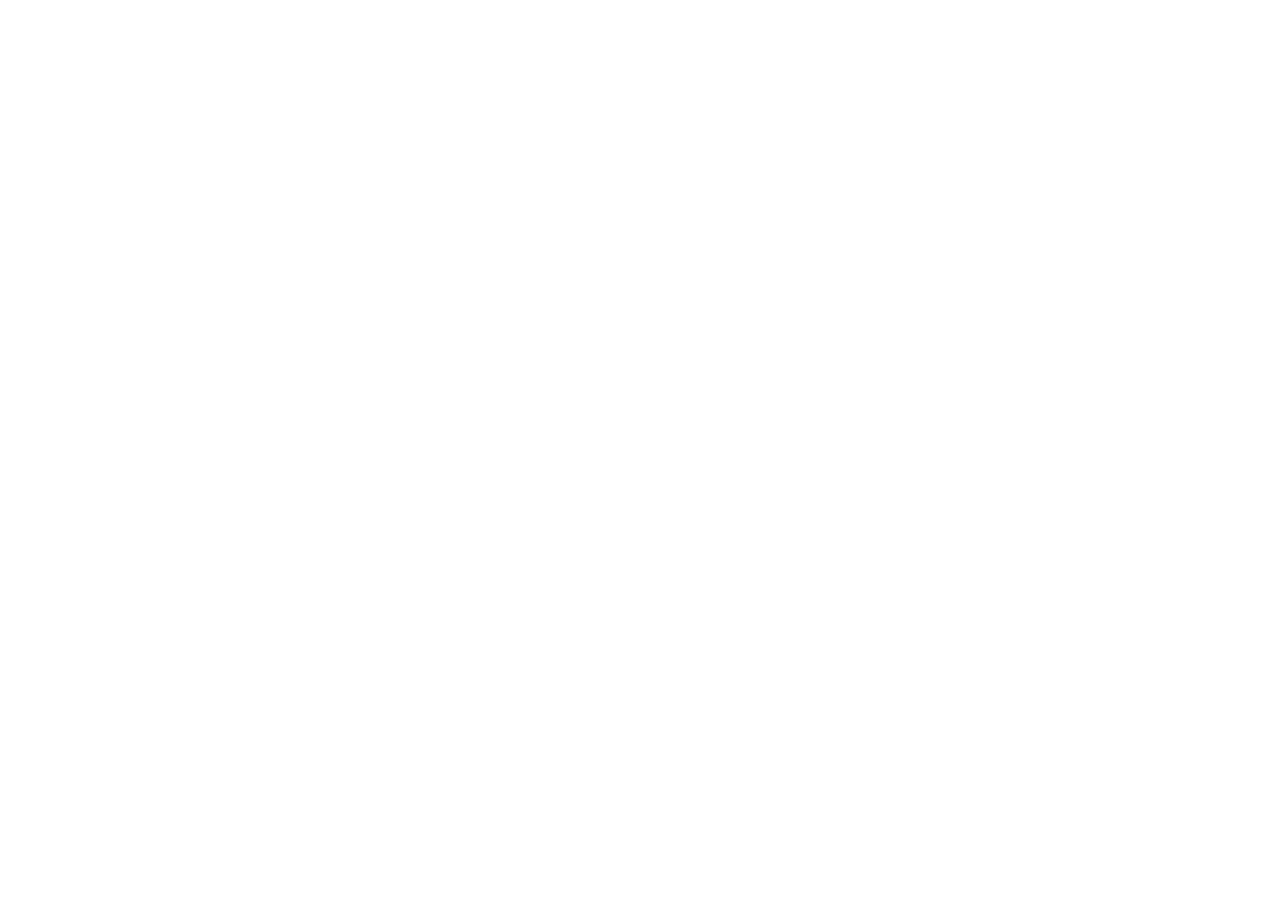
==== index.html @ 7051e14a "好" ====
<!DOCTYPE html>
<html lang="en">
<head>
    <meta charset="UTF-8">
    <meta name="viewport" content="width=device-width, initial-scale=1.0">
    <meta http-equiv="X-UA-Compatible" content="ie=edge">
    <title>黑马商城</title>
</head>
<body>
    
</body>
</html>
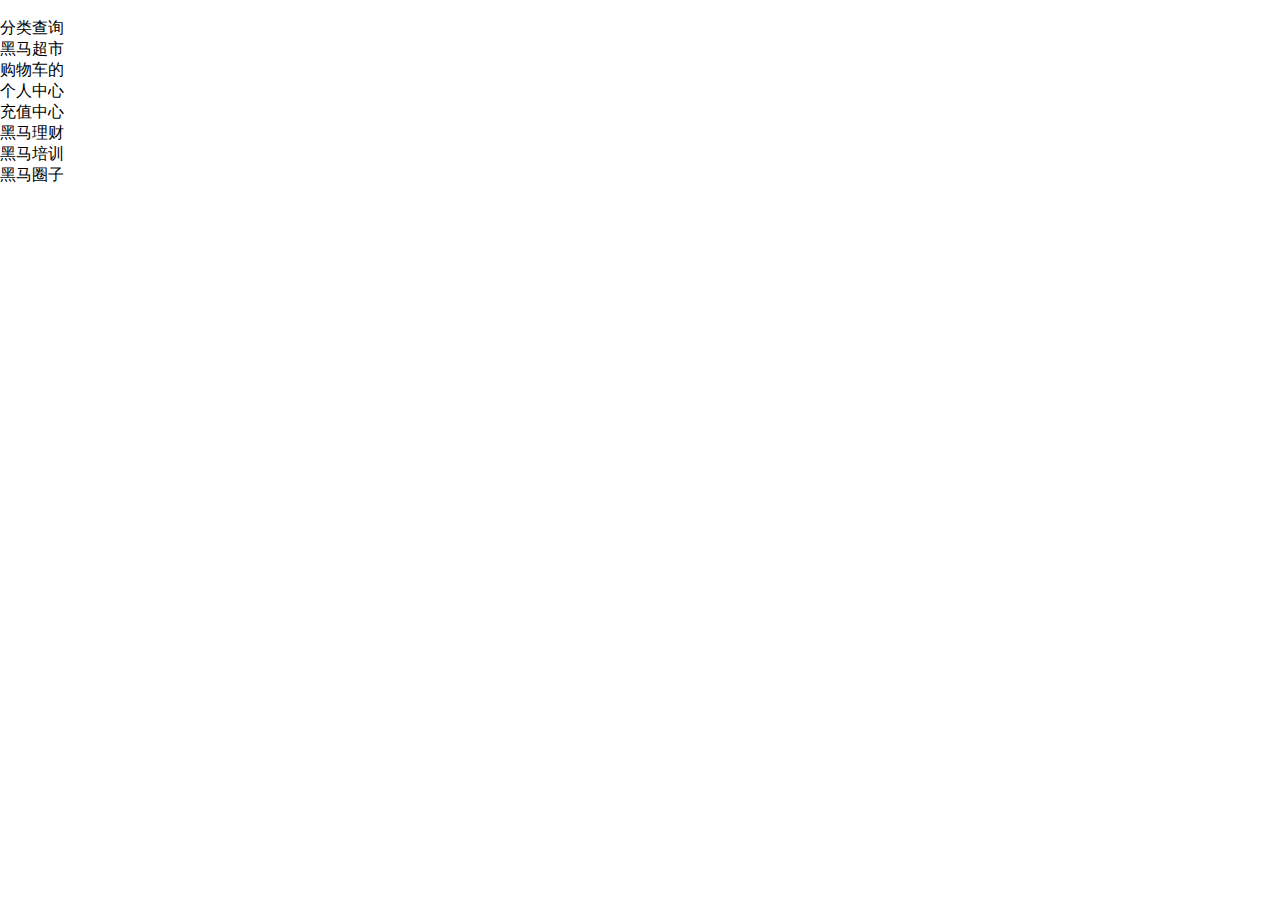
==== commit 0162cd69: "1" ====
--- a/index.html
+++ b/index.html
@@ -5,8 +5,21 @@
     <meta name="viewport" content="width=device-width, initial-scale=1.0">
     <meta http-equiv="X-UA-Compatible" content="ie=edge">
     <title>黑马商城</title>
+    <link rel="stylesheet" href="blick.css">
 </head>
 <body>
-    
+    <div>
+        <div><img src="" alt=""></div>
+        <ul>
+            <li><img src="#" alt="">分类查询</li>
+            <li><img src="#" alt="">黑马超市</li>
+            <li><img src="#" alt="">购物车的</li>
+            <li><img src="#" alt="">个人中心</li>
+            <li><img src="#" alt="">充值中心</li>
+            <li><img src="#" alt="">黑马理财</li>
+            <li><img src="#" alt="">黑马培训</li>
+            <li><img src="#" alt="">黑马圈子</li>
+        </ul>
+    </div>
 </body>
 </html>--- a/blick.css
+++ b/blick.css
@@ -0,0 +1 @@
+*{margin: 0;padding: 0;font-family:"微软雅黑"; }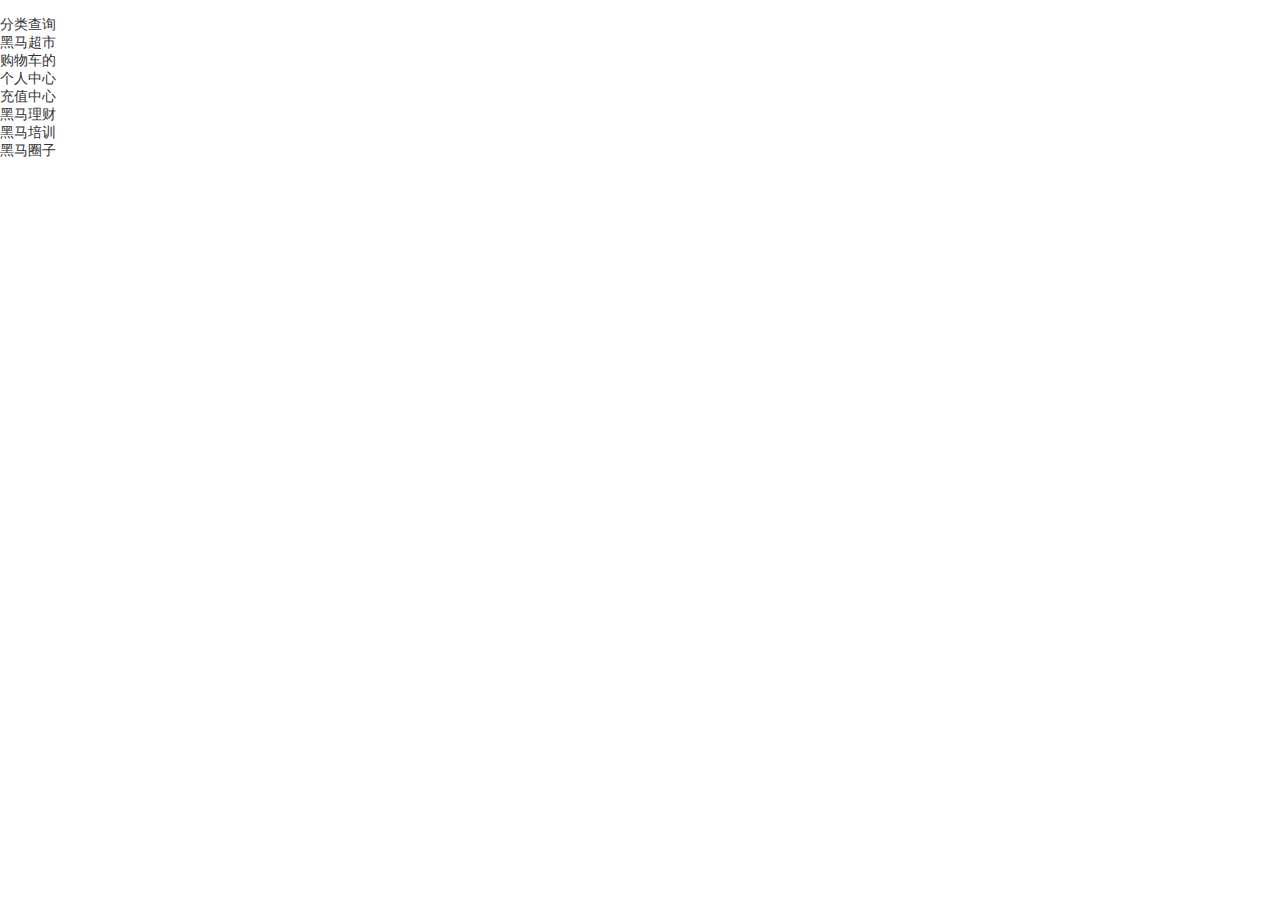
==== commit be50d3f9: "2" ====
--- a/index.html
+++ b/index.html
@@ -2,7 +2,7 @@
 <html lang="en">
 <head>
     <meta charset="UTF-8">
-    <meta name="viewport" content="width=device-width, initial-scale=1.0">
+    <meta name="viewport" content="width=device-width,user-scalable=no, initial-scale=1.0">
     <meta http-equiv="X-UA-Compatible" content="ie=edge">
     <title>黑马商城</title>
     <link rel="stylesheet" href="blick.css">
--- a/blick.css
+++ b/blick.css
@@ -1 +1,40 @@
-*{margin: 0;padding: 0;font-family:"微软雅黑"; }+*,
+::before,
+::after{
+    margin: 0;
+    padding: 0;
+    -webkit-tap-highlight-color: transparent;
+    -webkit-box-sizing: border-box;
+    box-sizing: border-box;
+}
+body{
+    font-size: 14px;
+    font-family: "MicroSoft YaHei",sans-serif;
+    color: #333;
+}
+a{
+    color: #333;
+    text-decoration: none;
+}
+a:hover{
+    text-decoration: none;
+}
+ul,ol{
+    list-style: none;
+}
+input{
+    border:none;
+    outline: none;
+    -webkit-appearance: none;
+}
+.f_left{
+    float: left;
+}
+.f_right{
+    float: right;
+}
+.clearfix::before,
+.clearfix::after{
+    content:"";
+    height: 0;
+}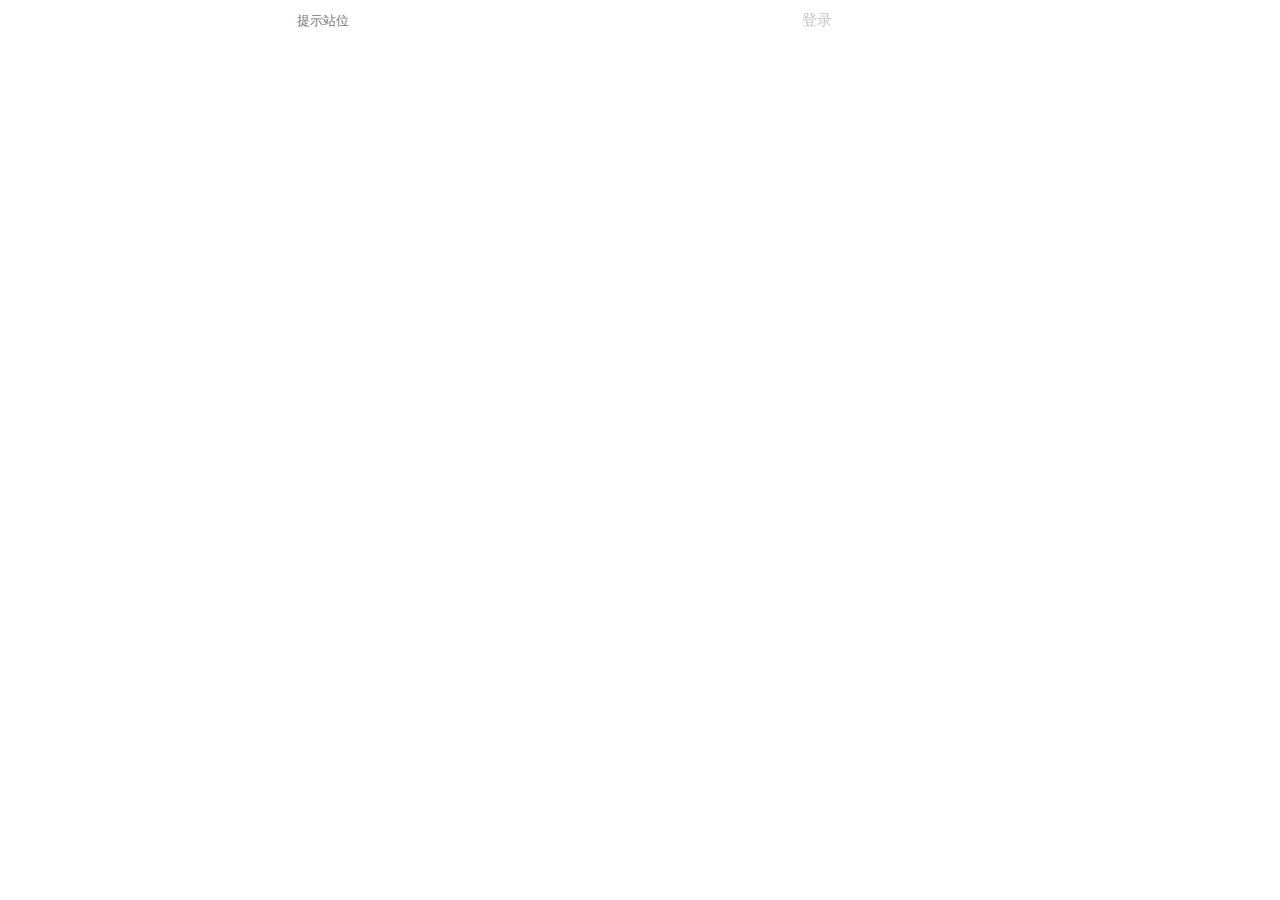
==== commit 2d11e714: "3" ====
--- a/index.html
+++ b/index.html
@@ -8,18 +8,16 @@
     <link rel="stylesheet" href="blick.css">
 </head>
 <body>
-    <div>
-        <div><img src="" alt=""></div>
-        <ul>
-            <li><img src="#" alt="">分类查询</li>
-            <li><img src="#" alt="">黑马超市</li>
-            <li><img src="#" alt="">购物车的</li>
-            <li><img src="#" alt="">个人中心</li>
-            <li><img src="#" alt="">充值中心</li>
-            <li><img src="#" alt="">黑马理财</li>
-            <li><img src="#" alt="">黑马培训</li>
-            <li><img src="#" alt="">黑马圈子</li>
-        </ul>
-    </div>
+    <header class="hm_header">
+        <div class="hm_header_box">
+            <a href="#" class="icon_logo"></a>
+            <!-- 搜索按钮 -->
+            <form action="#">
+                <span class="icon_search"></span>
+                <input type="search" placeholder="提示站位">
+            </form>
+            <a href="#" class="login">登录</a>
+        </div>
+    </header>
 </body>
 </html>--- a/blick.css
+++ b/blick.css
@@ -37,4 +37,127 @@
 .clearfix::after{
     content:"";
     height: 0;
+    line-height: 0;
+    display: block;
+    visibility: hidden;
+    clear: both;
+}
+[class^="icon_"]{
+    background: url("../imagesd/sprites.png") no-repeat;
+    background-size: 200px 200px;
+}
+.m_l10{
+    margin-left: 10px;
+}
+.m_r10{
+    margin-right: 10px;
+}
+.m_b10{
+    margin-bottom: 10px;
+}
+.m_t10{
+    margin-top: 10px;
+}
+
+.hm_topBar{
+    width: 100%;
+    height: 45px;
+    background: url("../images/header-bg.png") repeat-x;
+    background-size: 1px 44px;
+    border-bottom: 1px solid #ccc;
+    position: absolute;
+}
+.hm_topBar > [class^="icon_"]{
+    position: absolute;
+    top: 0;
+    height: 44px;
+    width: 40px;
+    padding: 12px 10px;
+    background-clip: content-box;
+    background-origin: content-box;
+}
+.hm_topBar > .icon-back{
+    left: 0;
+    background-position: -20px 0;
+}
+.hm_topBar > .icon_menu{
+    right: 0;
+    background-position: -60px 0;
+}
+.hm_topBar > form{
+    width: 100%;
+    height: 44px;
+    padding: 0 40px;
+}
+.hm_topBar > form >input{
+    width: 100%;
+    border: 1px solid #e0e0e0;
+    border-radius: 4px;
+    height: 30px;
+    margin-top: 7px;
+}
+.hm_topBar > h3{
+    text-align: center;
+    line-height: 44px;
+    font-weight: normal;
+}
+/* ------------------------------------------------------------ */
+
+.hm_header{
+    position: fixed;
+    left: 0;
+    top: 0;
+    height: 40px;
+    width: 80%;
+    z-index: 1000;
+}
+.hm_header > .hm_header_box{
+    width: 100%;
+    max-width: 640px;
+    min-width: 300px;
+    margin: 0 auto;
+    background: rgba(201,21,35,0);
+    height: 40px;
+    position: relative;
+}
+.hm_header > .hm_header_box > .icon_logo{
+    width: 60px;
+    height: 36px;
+    position: absolute;
+    background-position: 0 -103px;
+    top: 4px;
+    left: 10px;
+}
+.hm_header> .hm_header_box > .login{
+    width: 50ox;
+    height: 40px;
+    line-height: 40px;
+    text-align: center;
+    color:rgba(109, 103, 103, 0.404);
+    position: absolute;
+    right: 0;
+    top: 0;
+    font-size: 15px;
+}
+.hm_header > .hm_header_box >form{
+    width: 100%;
+    padding-left: 75px;
+    padding-right: 50px;
+    height: 40px;
+    position: relative;
+}
+.hm_header > .hm_header_box > form > input{
+    width: 100%;
+    height: 30px;
+    border-radius: 15px;
+    margin-top: 5px;
+    padding-left: 30px;
+}
+.hm_header > .hm_header_box > form > .icon_search{
+    height: 20px;
+    width: 20px;
+    position: absolute;
+    background-position: -60px -109px;
+    top: 10px;
+    left: 85px;
 }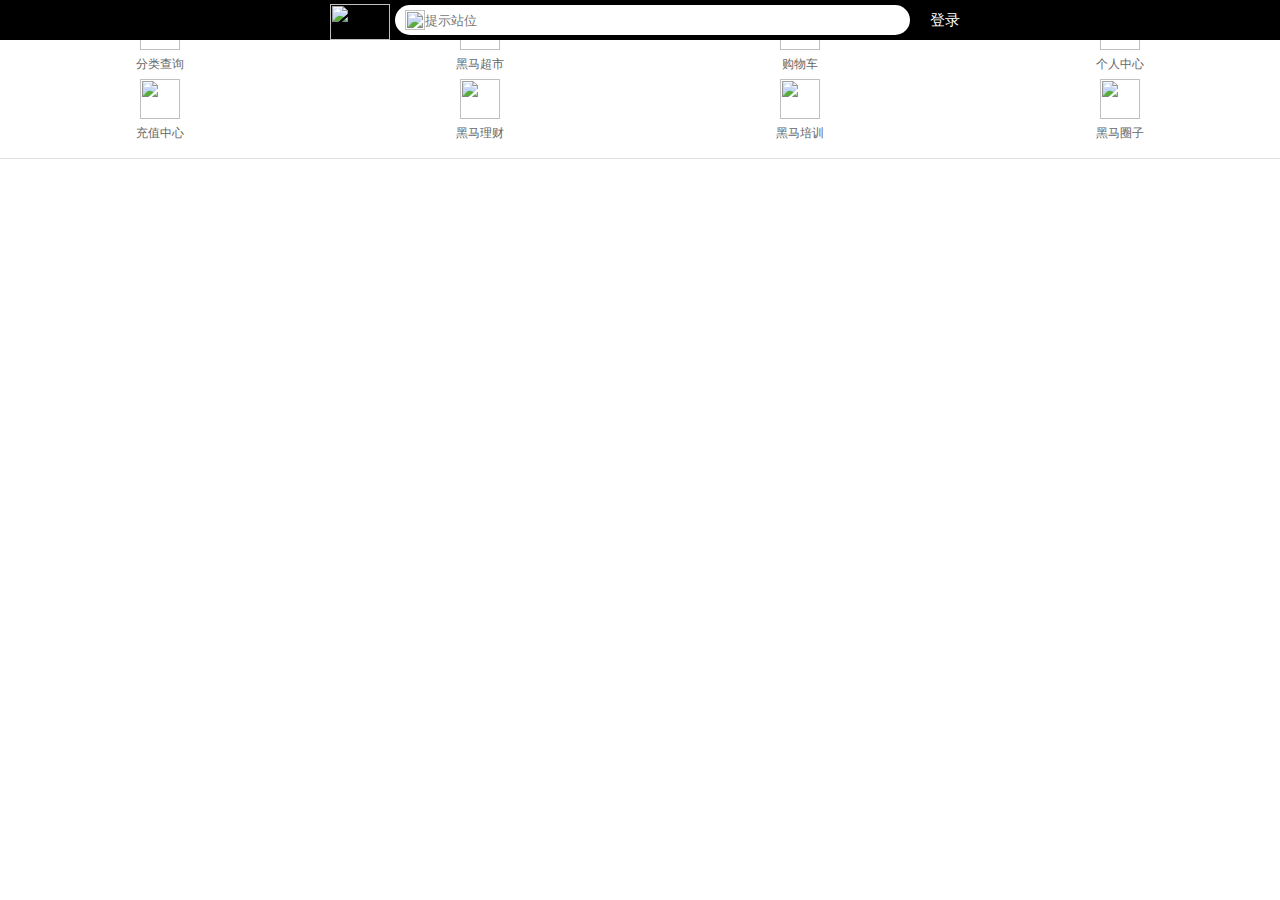
==== commit b5cdad94: "Merge branch 'master' of https://github.com/liujincom/store" ====
--- a/index.html
+++ b/index.html
@@ -6,18 +6,98 @@
     <meta http-equiv="X-UA-Compatible" content="ie=edge">
     <title>黑马商城</title>
     <link rel="stylesheet" href="blick.css">
+    <link rel="stylesheet" href="index.css">
 </head>
 <body>
+    <!-- 搜索头部 -->
     <header class="hm_header">
         <div class="hm_header_box">
-            <a href="#" class="icon_logo"></a>
+            <a href="#" class="icon_logo"><img src="http://img12.360buyimg.com/da/jfs/t1/6289/3/4136/50399/5bd847aeE968c1644/793d1776b5695d82.gif?t=1541087170562" alt=""></a>
             <!-- 搜索按钮 -->
             <form action="#">
-                <span class="icon_search"></span>
+                <span class="icon_search"><img src="http://p0.so.qhimgs1.com/bdr/_240_/t01c41b31bc6dadb47c.png" alt=""></span>
                 <input type="search" placeholder="提示站位">
             </form>
             <a href="#" class="login">登录</a>
         </div>
     </header>
+    <!-- 轮播图 -->
+    <div class="hm_banner">
+        <ul class="clearfix">
+            <li><a href="#"> <img src="http://m.360buyimg.com/babel/jfs/t1/10313/12/84/93881/5bd95f9aE54cdd448/e20661d1e39276d6.jpg" alt=""/></a></li>
+            <li><a href="#"> <img src="images/11.jpg" alt=""/></a></li>
+            <li><a href="#"> <img src="images/12.jpg" alt=""/></a></li>
+            <li><a href="#"> <img src="images/13.jpg" alt=""/></a></li>
+            <li><a href="#"> <img src="images/14.jpg" alt=""/></a></li>
+            <li><a href="#"> <img src="images/15.jpg" alt=""/></a></li>
+            <li><a href="#"> <img src="images/16.jpg" alt=""/></a></li>
+            <li><a href="#"> <img src="images/17.jpg" alt=""/></a></li>
+            <li><a href="#"> <img src="images/18.jpg" alt=""/></a></li>
+            <li><a href="#"> <img src="images/11.jpg" alt=""/></a></li>
+        </ul>
+        <ul>
+            <li class="now"></li>
+            <li></li>
+            <li></li>
+            <li></li>
+            <li></li>
+            <li></li>
+            <li></li>
+            <li></li>
+        </ul>
+    </div>
+    <!-- 导航栏 -->
+    <nav class="hm_nav">
+        <ul class="clearfix">
+            <li>
+                <a href="#">
+                    <img src="images/nav0.png" alt="">
+                    <p>分类查询</p>
+                </a>
+            </li>
+            <li>
+                <a href="#">
+                    <img src="images/nav1.png" alt="">
+                    <p>黑马超市</p>
+                </a>
+            </li>
+            <li>
+                <a href="#">
+                    <img src="images/nav2.png" alt="">
+                    <p>购物车</p>
+                </a>
+            </li>
+            <li>
+                <a href="#">
+                    <img src="images/nav3.png" alt="">
+                    <p>个人中心</p>
+                </a>
+            </li>
+            <li>
+                <a href="#">
+                    <img src="images/nav4.png" alt="">
+                    <p>充值中心</p>
+                </a>
+            </li>
+            <li>
+                <a href="#">
+                    <img src="images/nav5.png" alt="">
+                    <p>黑马理财</p>
+                </a>
+            </li>
+            <li>
+                <a href="#">
+                    <img src="images/nav6.png" alt="">
+                    <p>黑马培训</p>
+                </a>
+            </li>
+            <li>
+                <a href="#">
+                    <img src="images/nav7.png" alt="">
+                    <p>黑马圈子</p>
+                </a>
+            </li>
+        </ul>
+    </nav>
 </body>
 </html>--- a/blick.css
+++ b/blick.css
@@ -1,3 +1,4 @@
+/* 重置css */
 *,
 ::before,
 ::after{
@@ -100,64 +101,4 @@
     text-align: center;
     line-height: 44px;
     font-weight: normal;
-}
-/* ------------------------------------------------------------ */
-
-.hm_header{
-    position: fixed;
-    left: 0;
-    top: 0;
-    height: 40px;
-    width: 80%;
-    z-index: 1000;
-}
-.hm_header > .hm_header_box{
-    width: 100%;
-    max-width: 640px;
-    min-width: 300px;
-    margin: 0 auto;
-    background: rgba(201,21,35,0);
-    height: 40px;
-    position: relative;
-}
-.hm_header > .hm_header_box > .icon_logo{
-    width: 60px;
-    height: 36px;
-    position: absolute;
-    background-position: 0 -103px;
-    top: 4px;
-    left: 10px;
-}
-.hm_header> .hm_header_box > .login{
-    width: 50ox;
-    height: 40px;
-    line-height: 40px;
-    text-align: center;
-    color:rgba(109, 103, 103, 0.404);
-    position: absolute;
-    right: 0;
-    top: 0;
-    font-size: 15px;
-}
-.hm_header > .hm_header_box >form{
-    width: 100%;
-    padding-left: 75px;
-    padding-right: 50px;
-    height: 40px;
-    position: relative;
-}
-.hm_header > .hm_header_box > form > input{
-    width: 100%;
-    height: 30px;
-    border-radius: 15px;
-    margin-top: 5px;
-    padding-left: 30px;
-}
-.hm_header > .hm_header_box > form > .icon_search{
-    height: 20px;
-    width: 20px;
-    position: absolute;
-    background-position: -60px -109px;
-    top: 10px;
-    left: 85px;
 }--- a/index.css
+++ b/index.css
@@ -0,0 +1,145 @@
+/* 头部搜索 */
+.hm_header{
+    position: fixed;
+    left: 0;
+    top: 0;
+    height: 40px;
+    width: 100%;
+    z-index: 1000;
+    background-color: black;
+}
+.hm_header > .hm_header_box{
+    width: 100%;
+    max-width: 640px;
+    min-width: 300px;
+    margin: 0 auto;
+    background: rgba(201,21,35,0);
+    height: 40px;
+    position: relative;
+}
+.hm_header > .hm_header_box > .icon_logo{
+    width: 60px;
+    height: 36px;
+    position: absolute;
+    background-position: 0 -103px;
+    top: 4px;
+    left: 10px;
+}
+.hm_header > .hm_header_box > .icon_logo>img{
+    width: 60px;
+    height: 36px;
+}
+.hm_header> .hm_header_box > .login{
+    width: 50ox;
+    height: 40px;
+    line-height: 40px;
+    text-align: center;
+    color:#fff;
+    position: absolute;
+    right: 0;
+    top: 0;
+    font-size: 15px;
+}
+.hm_header > .hm_header_box >form{
+    width: 100%;
+    padding-left: 75px;
+    padding-right: 50px;
+    height: 40px;
+    position: relative;
+}
+.hm_header > .hm_header_box > form > input{
+    width: 100%;
+    height: 30px;
+    border-radius: 15px;
+    margin-top: 5px;
+    padding-left: 30px;
+}
+.hm_header > .hm_header_box > form > .icon_search{
+    height: 20px;
+    width: 20px;
+    position: absolute;
+    background-position: -60px -109px;
+    top: 10px;
+    left: 85px;
+}
+.hm_header > .hm_header_box > form > .icon_search>img{
+    height: 20px;
+    width: 20px;
+}
+
+/* --------------------------------------------------- */
+/* 轮播图 */
+.hm_banner{
+    width: 100%;
+    position: relative;
+    overflow: hidden;
+}
+.hm_banner>ul:first-child{
+    width: 1000%;
+    -webkit-transform: translateX(-10%);
+    transform: translateX(-10%);
+}
+.hm_banner>ul:first-child>li{
+    width: 10%;
+    float: left;
+}
+.hm_banner>ul:first-child>li>a{
+    width: 100%;
+    display: block;
+}
+.hm_banner>ul:first-child>li>a>img{
+    width: 100%;
+    display: block;
+}
+.hm_banner>ul:last-child{
+    width: 118px;
+    height: 6px;
+    position: absolute;
+    bottom: 6px;
+    left: 50%;
+    margin-left: -59px;
+}
+.hm_banner>ul:last-child>li{
+    width: 6px;
+    height: 6px;
+    float: left;
+    border-radius: 3px;
+    border: 1px solid #fff;
+    margin-left: 10px;
+}
+.hm_banner>ul:last-child>li.now{
+    background: #fff;
+}
+.hm_banner>ul:last-child>li:nth-child(1){
+    margin-left: 0;
+}
+/* -----------------------------------------------
+导航栏模块 */
+.hm_nav{
+    width:100%;
+    background: #fff;
+    border-bottom: 1px solid #e0e0e0;
+}
+.hm_nav>ul{
+    width: 100%;
+    padding: 10px 0;
+}
+.hm_nav>ul>li{
+    width: 25%;
+    float: left;
+}
+.hm_nav>ul>li>a{
+    display: block;
+}
+.hm_nav>ul>li>a>img{
+    width: 40px;
+    height: 40px;
+    display: block;
+    margin: 0 auto;
+}
+.hm_nav>ul>li>a>p{
+    text-align: center;
+    color: #666;
+    font-size: 12px;
+    padding: 6px 0;
+}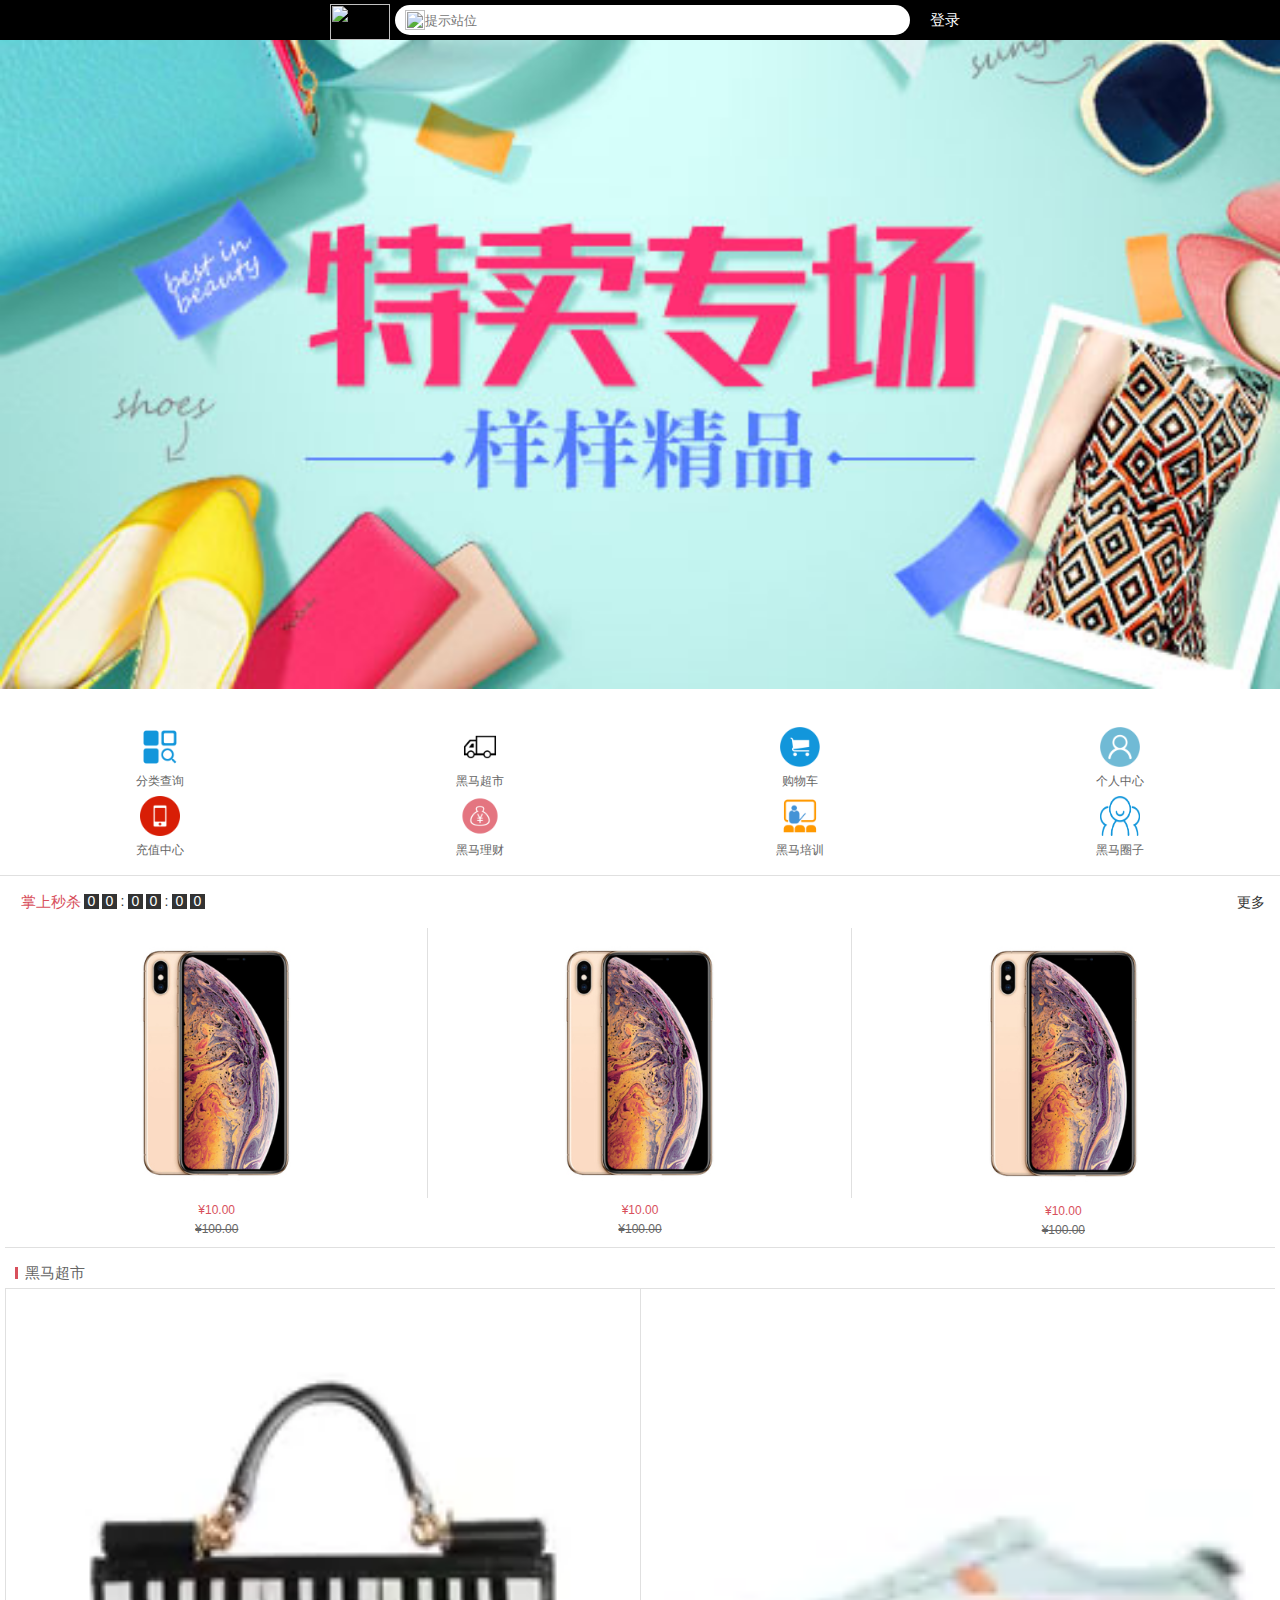
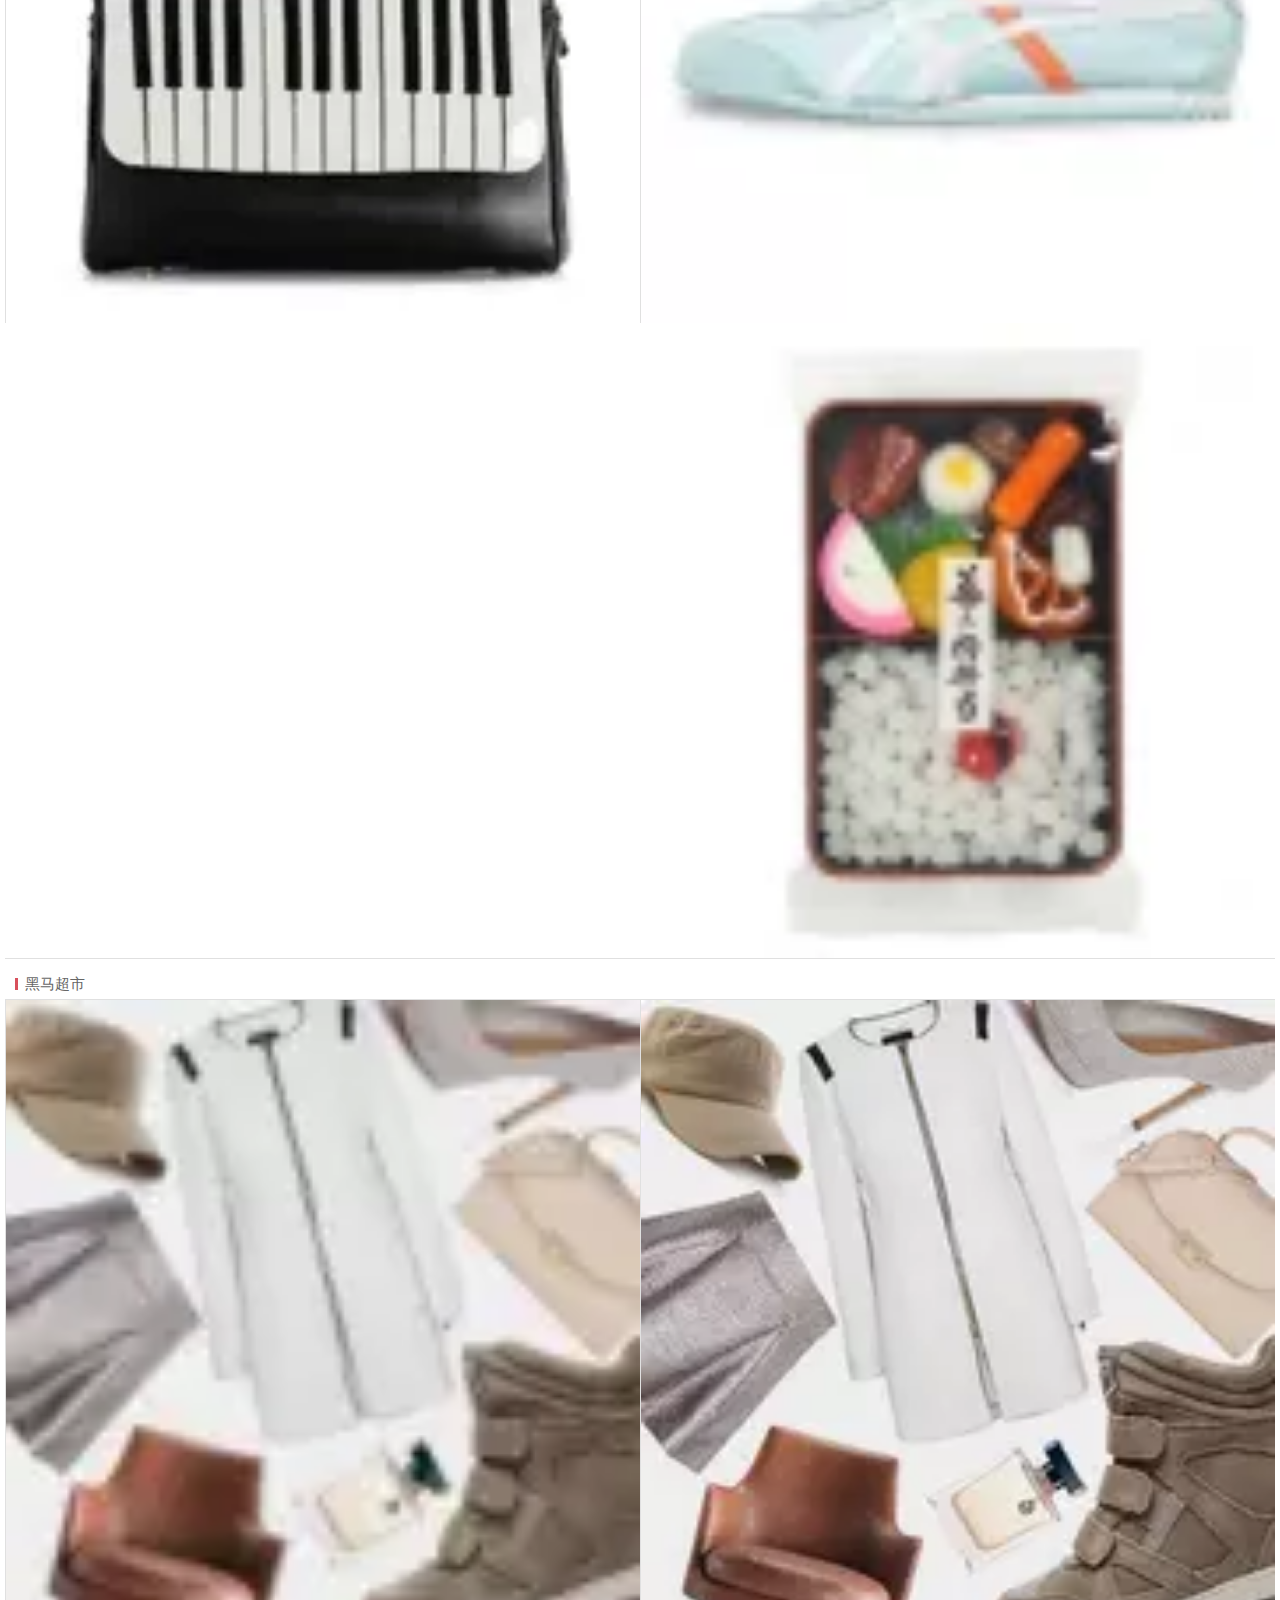
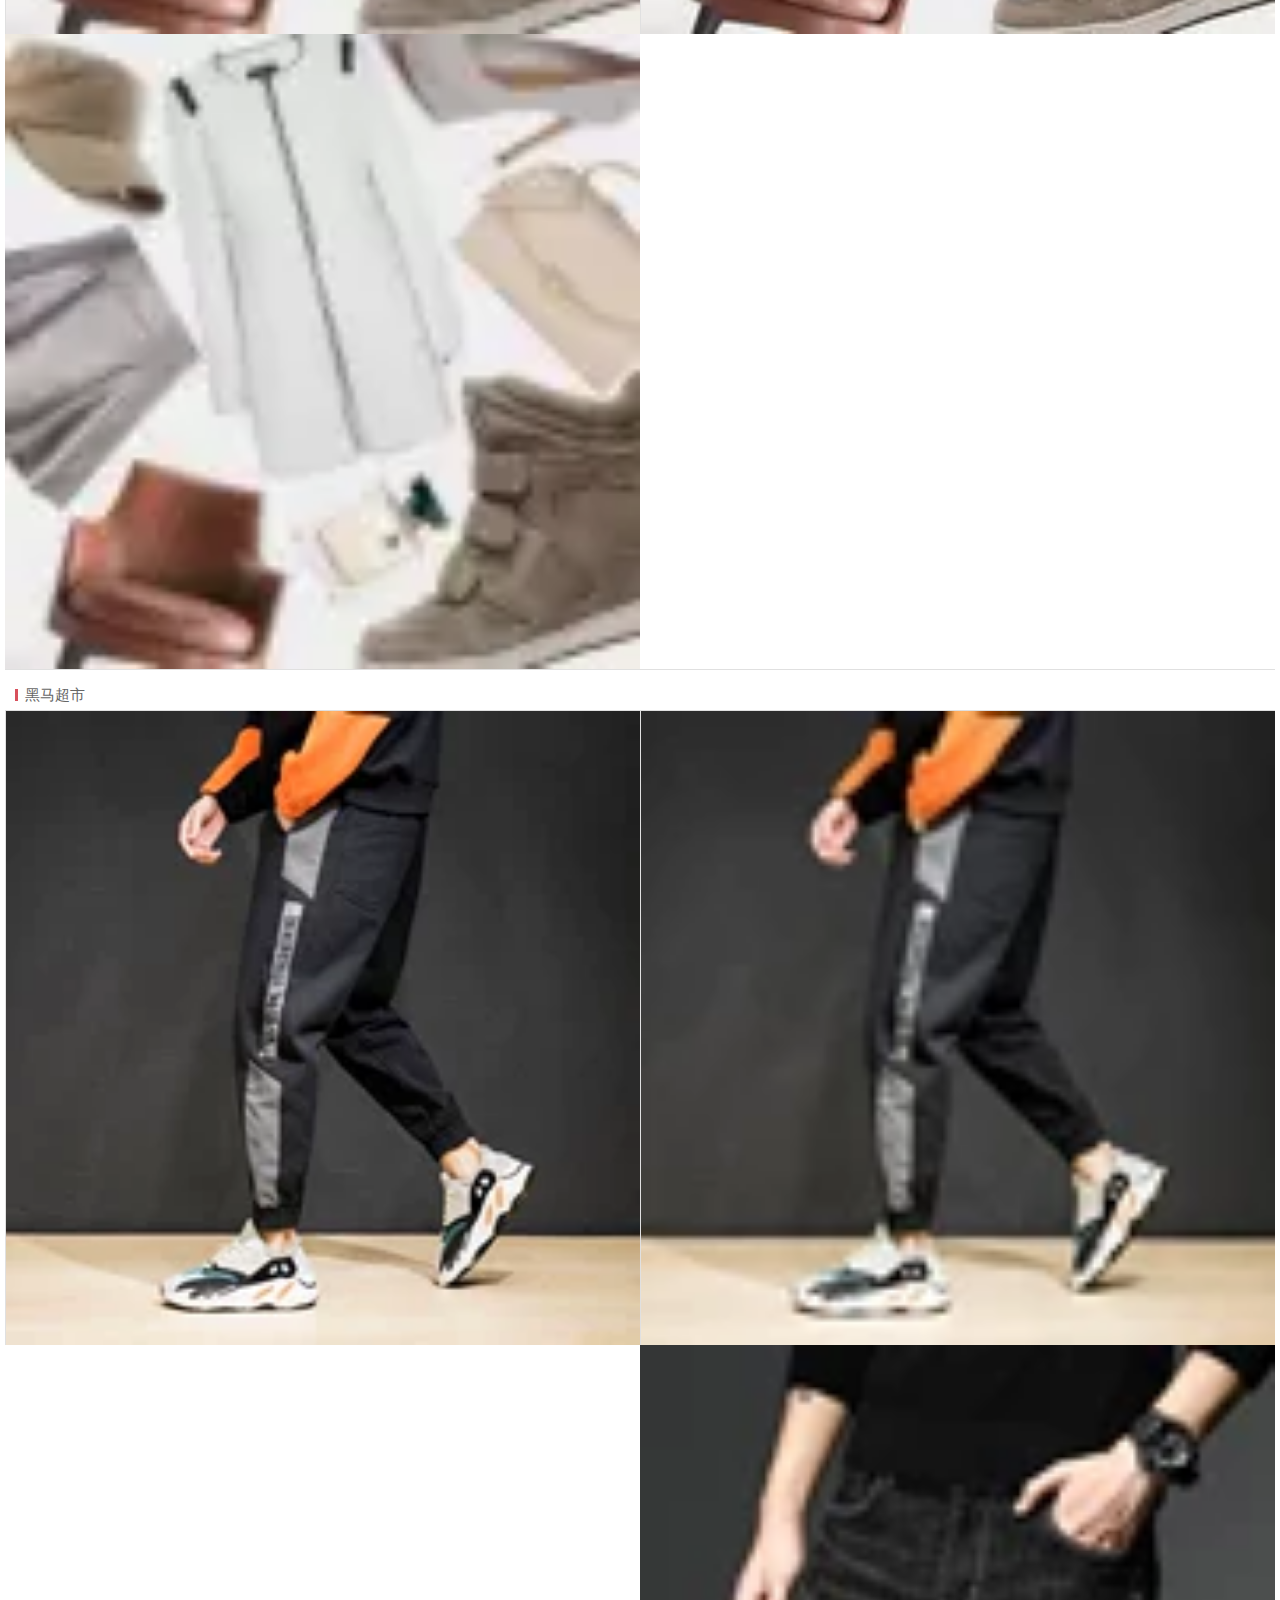
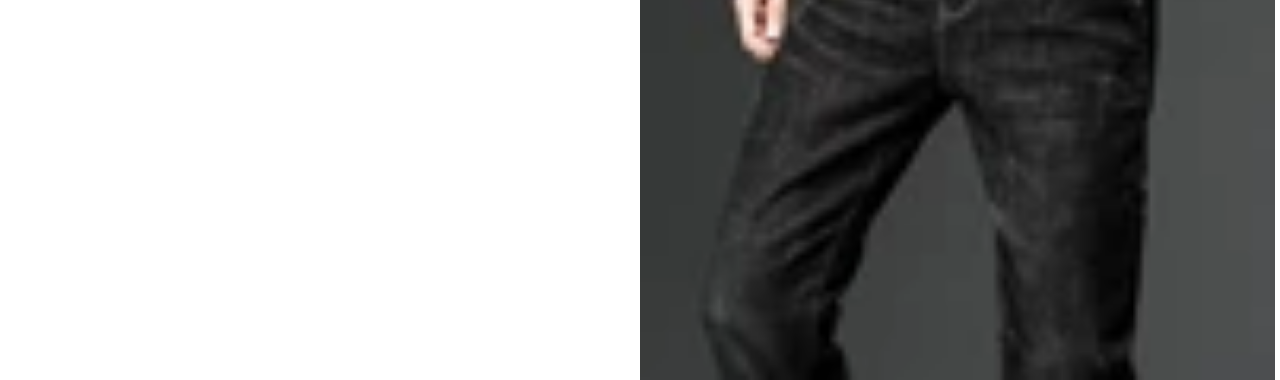
==== commit 0ee93b2a: "6" ====
--- a/index.html
+++ b/index.html
@@ -7,6 +7,7 @@
     <title>黑马商城</title>
     <link rel="stylesheet" href="blick.css">
     <link rel="stylesheet" href="index.css">
+    <script src="index.js"></script>
 </head>
 <body>
     <!-- 搜索头部 -->
@@ -50,54 +51,131 @@
     <nav class="hm_nav">
         <ul class="clearfix">
             <li>
-                <a href="#">
-                    <img src="images/nav0.png" alt="">
+                <a href="../store/category.html">
+                    <img src="images/flcx.png" alt="">
                     <p>分类查询</p>
                 </a>
             </li>
             <li>
                 <a href="#">
-                    <img src="images/nav1.png" alt="">
+                    <img src="images/hmcs.png" alt="">
                     <p>黑马超市</p>
                 </a>
             </li>
             <li>
-                <a href="#">
-                    <img src="images/nav2.png" alt="">
+                <a href="../store/cart.html">
+                    <img src="images/gwc.png" alt="">
                     <p>购物车</p>
                 </a>
             </li>
             <li>
                 <a href="#">
-                    <img src="images/nav3.png" alt="">
+                    <img src="images/grzx.png" alt="">
                     <p>个人中心</p>
                 </a>
             </li>
             <li>
                 <a href="#">
-                    <img src="images/nav4.png" alt="">
+                    <img src="images/czzx.png" alt="">
                     <p>充值中心</p>
                 </a>
             </li>
             <li>
                 <a href="#">
-                    <img src="images/nav5.png" alt="">
+                    <img src="images/hmlc.png" alt="">
                     <p>黑马理财</p>
                 </a>
             </li>
             <li>
                 <a href="#">
-                    <img src="images/nav6.png" alt="">
+                    <img src="images/hmpx.png" alt="">
                     <p>黑马培训</p>
                 </a>
             </li>
             <li>
                 <a href="#">
-                    <img src="images/nav7.png" alt="">
+                    <img src="images/hmqz.png" alt="">
                     <p>黑马圈子</p>
                 </a>
             </li>
         </ul>
     </nav>
+    <!-- 商品 -->
+    <main class="hm_product">
+        <!-- 商品子盒子 -->
+        <section class="product_box hm_sk">
+            <!-- 头部 -->
+            <div class="product_box_tit no_border">
+                <div class="f_left m_110">
+                    <span class="sk_icon"></span>
+                    <span class="sk_name m_110">掌上秒杀</span>
+                    <div class="sk_time m_110">
+                        <span>0</span>
+                        <span>0</span>
+                        <span>:</span>
+                        <span>0</span>
+                        <span>0</span>
+                        <span>:</span>
+                        <span>0</span>
+                        <span>0</span>
+                    </div>
+                </div>
+                <div class="f_right m_r10"><a href="#">更多</a></div>
+            </div>
+            <!-- 内容 -->
+            <div class="product_box_con">
+                <ul class="clearfix">
+                    <li>
+                        <a href="#"><img src="images/detail01.jpg" alt=""></a>
+                        <p>&yen;10.00</p>
+                        <p>&yen;100.00</p>
+                    </li>
+                    <li>
+                        <a href="#"><img src="images/detail01.jpg" alt=""></a>
+                        <p>&yen;10.00</p>
+                        <p>&yen;100.00</p>
+                    </li>
+                    <li>
+                        <a href="#"><img src="images/detail01.jpg" alt=""></a>
+                        <p>&yen;10.00</p>
+                        <p>&yen;100.00</p>
+                    </li>
+                </ul>
+            </div>
+        </section>
+        <!-- 商品子盒子 -->
+        <section class="product_box">
+            <!-- 头部 -->
+        <div class="product_box_tit"><h3>黑马超市</h3></div>
+        <!-- 内容 -->
+        <div class="product_box_con clearfix">
+            <a href="#" class="f_left w_50 b_right"><img src="images/cp1.jpg" alt=""></a>
+            <a href="#" class="f_right w_50 b_bottom"><img src="images/cp2.jpg" alt=""></a>
+            <a href="#" class="f_right w_50 "><img src="images/cp3.jpg" alt=""></a>
+        </div>
+        </section>
+        <!-- 商品子盒子 -->
+        <section class="product_box">
+        <!-- 头部 -->
+        <div class="product_box_tit"><h3>黑马超市</h3></div>
+        <!-- 内容 -->
+        <div class="product_box_con clearfix">
+            <a href="#" class="f_right w_50 b_left"><img src="images/cp4.jpg" alt=""></a>
+            <a href="#" class="f_left w_50 b_bottom"><img src="images/cp5.jpg" alt=""></a>
+            <a href="#" class="f_left w_50 "><img src="images/cp6.jpg" alt=""></a>
+        </div>
+        </section>
+        <!-- 商品子盒子 -->
+        <section class="product_box">
+            <!-- 头部 -->
+            <div class="product_box_tit"><h3>黑马超市</h3></div>
+            <!-- 内容 -->
+            <div class="product_box_con clearfix">
+                <a href="#" class="f_left w_50 b_right"><img src="images/cp7.jpg" alt=""></a>
+                <a href="#" class="f_right w_50 b_bottom"><img src="images/cp8.jpg" alt=""></a>
+                <a href="#" class="f_right w_50 "><img src="images/cp9.jpg" alt=""></a>
+            </div>
+            </section>
+    </main>
 </body>
 </html>--- a/blick.css
+++ b/blick.css
@@ -101,4 +101,47 @@
     text-align: center;
     line-height: 44px;
     font-weight: normal;
+}
+/* 定义顶部通栏 */
+.hm_topBar{
+    width: 100%;
+    height: 45px;
+    background: url("../images/header-bg.png")repeat-x;
+    background-size: 1px 44px;
+    border-bottom: 1px solid #ccc;
+    position: absolute;
+}
+.hm_topBar>[class^="icon_"]{
+    position: absolute;
+    top: 0;
+    height: 44px;
+    width: 40px;
+    padding: 12px 10px;
+    background-clip: content-box;   /*设置背景从什么位置 开始显示*/
+    background-origin: content-box;   /*设置背景从什么位置 开始定位 */
+}
+.hm_topBar>.icon-back{
+    left: 0;
+    background-position: -20px 0;
+}
+.hm_topBar>.icon_menu{
+    right:0;
+    background-position: -60px 0;
+}
+.hm_topBar>form{
+    width: 100%;
+    height: 44px;
+    padding: 0 40px;
+}
+.hm_topBar>form>input{
+    width: 100%;
+    border: 1px solid #e0e0e0;
+    border-radius: 4px;
+    height: 30px;
+    margin-top: 7px;
+}
+.hm_topBar>h3{
+    text-align: center;
+    line-height: 44px;
+    font-weight: normal;
 }--- a/index.css
+++ b/index.css
@@ -142,4 +142,123 @@
     color: #666;
     font-size: 12px;
     padding: 6px 0;
+}
+/* 商品主盒子 */
+.hm_product{
+    padding: 0 5px;
+}
+.hm_product>.product_box{
+    width: 100%;
+    background: #fff;
+    margin-top: 10px;
+    box-shadow: 0 01px #e0e0e0;
+}
+.hm_product>.product_box>.product_box_tit{
+    height: 32px;
+    line-height: 32px;
+    border-bottom: 1px solid #e0e0e0;
+}
+.hm_product>.product_box>.product_box_tit.no_border{
+    border-bottom: none;
+}
+.hm_product>.product_box>.product_box_tit>h3{
+    font-weight: normal;
+    font-size: 15px;
+    padding-left: 20px;
+    position: relative;
+    color: #666;
+}
+.hm_product>.product_box>.product_box_tit>h3::before{
+    content: "";
+    position: absolute;
+    top: 10px;
+    left: 10px;
+    width: 3px;
+    height: 12px;
+    background: #d8505c;
+}
+/* 掌上秒杀 second kill */
+.hm_sk{ }
+.hm_sk .sk_icon{
+    background: url("../images/seckill-icon.png")no-repeat;
+    background-size: 16px 20px;
+    width: 16px;
+    height: 20px;
+    float: left;
+    margin-top: 6px;
+}
+.hm_sk .sk_name{
+    color: #d8505c;
+    font-size: 15px;
+    float: left;
+}
+.hm_sk .sk_time{
+    float: left;
+    margin-top: 8px;
+}
+.hm_sk .sk_time>span{
+    float: left;
+    width: 15px;
+    height: 15px;
+    line-height: 15px;
+    text-align: center;
+    background: #333;
+    color: #fff;
+    margin-left: 3px;
+}
+.hm_sk .sk_time>span:nth-child(3n){
+    background: #fff;
+    color: #333;
+    width: 5px;
+}
+
+.hm_sk .product_box_con>ul{
+    width: 100%;
+    font-size: 12px;
+    padding: 10px 0;
+}
+.hm_sk .product_box_con>ul>li{
+    width: 33.333%;
+    float: left;
+    text-align: center;
+}
+.hm_sk .product_box_con>ul>li>a{
+    display: block;
+    width: 100%;
+    border-right: 1px solid #e0e0e0;
+}
+.hm_sk .product_box_con>ul>li:last-child>a{
+    border-right: 0;
+}
+.hm_sk .product_box_con>ul>li>a>img{
+    width: 64%;
+    display: block;
+    margin: 0 auto;
+}
+.hm_sk .product_box_con>ul>li>p:first-of-type{
+    color: #d8505c;
+    padding-top: 5px;
+}
+.hm_sk .product_box_con>ul>li>p:last-of-type{
+    text-decoration: line-through;   /*删除线*/
+    color: #666;
+    padding-top: 5px;
+}
+/* 组合样式 */
+.w_50{
+    width: 50%;
+    display: block;
+}
+.w_50>img{
+    display: block;
+    width: 100%;
+}
+.b_left{
+    border-left: 1px solid #e0e0e0;
+}
+.b_right{
+    border-left: 1px solid #e0e0e0;
+}
+.b_bottom{
+    border-left: 1px solid #e0e0e0;
 }